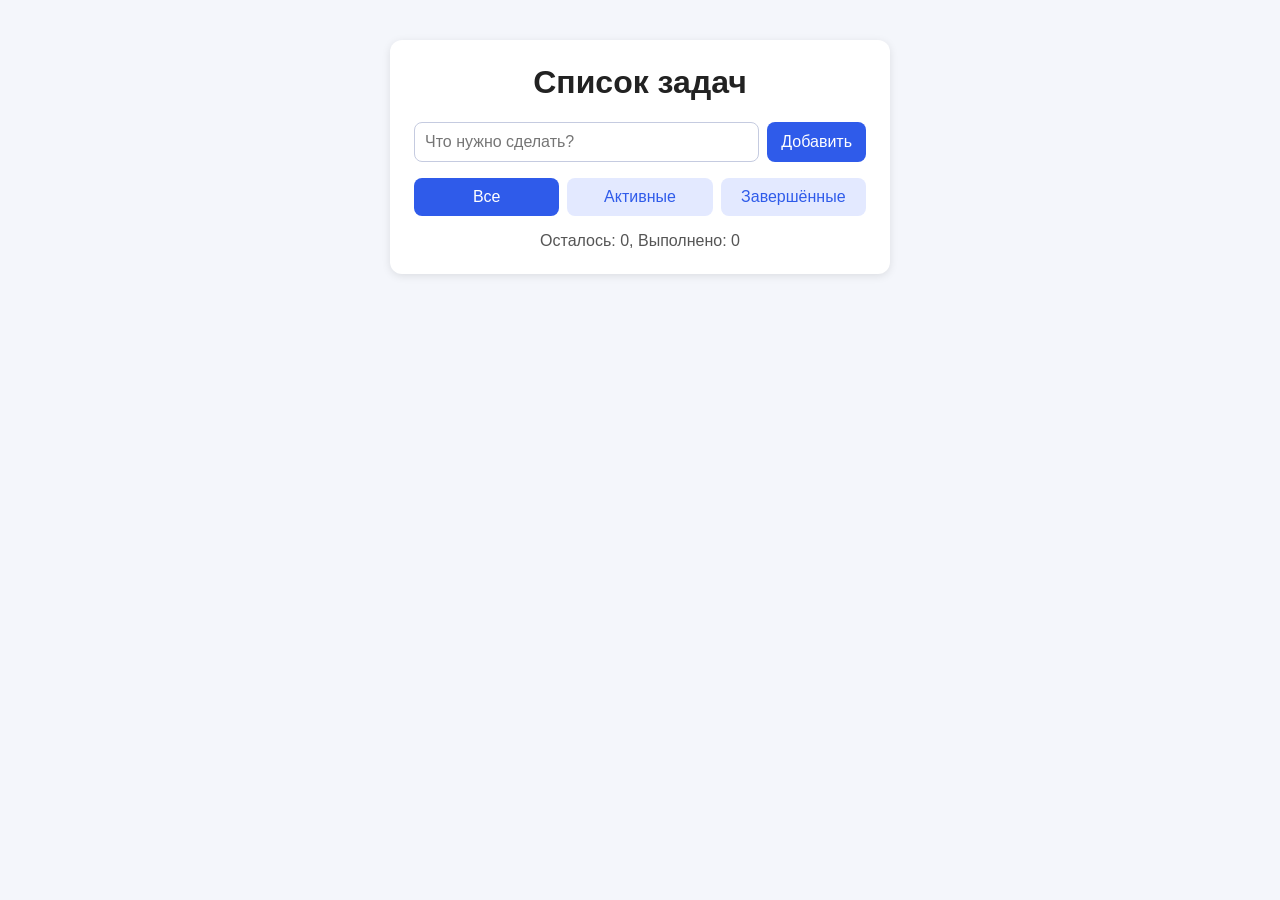
==== task3/index.html @ 77320613 "feat: task3 todo list" ====
<!DOCTYPE html>
<html lang="ru">
<head>
  <meta charset="utf-8">
  <meta name="viewport" content="width=device-width, initial-scale=1">
  <title>Todo-список</title>
  <link rel="stylesheet" href="style.css">
  <script src="script.js" defer></script>
</head>
<body>
  <main class="app">
    <h1>Список задач</h1>

    <form id="todo-form" class="todo-form">
      <input id="todo-input" type="text" placeholder="Что нужно сделать?" autocomplete="off">
      <button type="submit">Добавить</button>
    </form>
    <p id="warning" class="warning" hidden>Введите текст задачи.</p>

    <div class="filters">
      <button type="button" class="filter active" data-filter="all">Все</button>
      <button type="button" class="filter" data-filter="active">Активные</button>
      <button type="button" class="filter" data-filter="completed">Завершённые</button>
    </div>

    <ul id="todo-list" class="todo-list"></ul>

    <p id="counter" class="counter"></p>
  </main>
</body>
</html>
---- task3/style.css ----
* {
  box-sizing: border-box;
}

body {
  margin: 0;
  font-family: Arial, sans-serif;
  background: #f4f6fb;
  color: #222;
}

.app {
  max-width: 500px;
  margin: 40px auto;
  padding: 24px;
  background: #fff;
  border-radius: 12px;
  box-shadow: 0 2px 8px rgba(0, 0, 0, 0.1);
}

h1 {
  margin-top: 0;
  text-align: center;
}

.todo-form {
  display: flex;
  gap: 8px;
}

.todo-form input {
  flex: 1;
  padding: 10px;
  font-size: 1rem;
  border: 1px solid #c5cbe0;
  border-radius: 8px;
}

button {
  padding: 10px 14px;
  font-size: 1rem;
  color: #fff;
  background: #2f5bea;
  border: none;
  border-radius: 8px;
  cursor: pointer;
  transition: background 0.2s;
}

button:hover {
  background: #1f44c4;
}

.warning {
  margin: 8px 0 0;
  color: #c62828;
}

.filters {
  display: flex;
  gap: 8px;
  margin: 16px 0;
}

.filter {
  flex: 1;
  color: #2f5bea;
  background: #e3e9ff;
}

.filter:hover {
  background: #d0daff;
}

.filter.active {
  color: #fff;
  background: #2f5bea;
}

.todo-list {
  margin: 0;
  padding: 0;
  list-style: none;
}

.todo-item {
  display: flex;
  align-items: center;
  gap: 10px;
  padding: 10px 0;
  border-bottom: 1px solid #eceff7;
}

.todo-item .text {
  flex: 1;
  word-break: break-word;
}

.todo-item.completed .text {
  text-decoration: line-through;
  opacity: 0.6;
}

.delete {
  padding: 6px 10px;
  background: #e53935;
}

.delete:hover {
  background: #b71c1c;
}

.counter {
  margin-bottom: 0;
  text-align: center;
  color: #555;
}
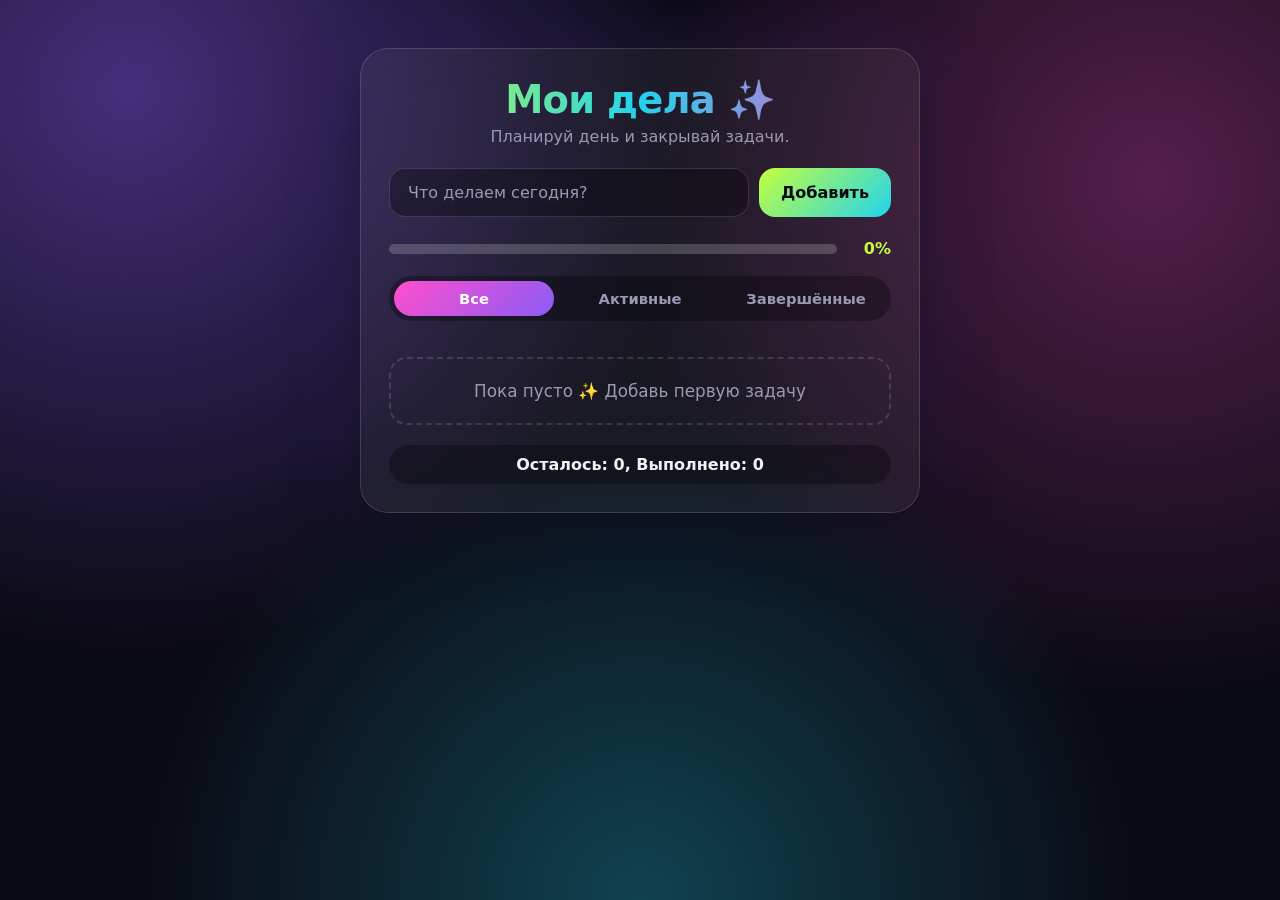
==== commit 75e9c7a5: "feat: task2 landing" ====
--- a/task3/index.html
+++ b/task3/index.html
@@ -9,13 +9,21 @@
 </head>
 <body>
   <main class="app">
-    <h1>Список задач</h1>
+    <header class="app-header">
+      <h1>Мои дела ✨</h1>
+      <p class="subtitle">Планируй день и закрывай задачи.</p>
+    </header>
 
     <form id="todo-form" class="todo-form">
-      <input id="todo-input" type="text" placeholder="Что нужно сделать?" autocomplete="off">
-      <button type="submit">Добавить</button>
+      <input id="todo-input" type="text" placeholder="Что делаем сегодня?" aria-label="Текст задачи" autocomplete="off">
+      <button type="submit" class="add-button">Добавить</button>
     </form>
-    <p id="warning" class="warning" hidden>Введите текст задачи.</p>
+    <p id="warning" class="warning" hidden>Сначала напиши, что нужно сделать 🙃</p>
+
+    <div class="progress-row">
+      <progress id="progress" class="progress" value="0" max="1"></progress>
+      <span id="percent" class="percent">0%</span>
+    </div>
 
     <div class="filters">
       <button type="button" class="filter active" data-filter="all">Все</button>
@@ -24,6 +32,7 @@
     </div>
 
     <ul id="todo-list" class="todo-list"></ul>
+    <p id="empty" class="empty" hidden></p>
 
     <p id="counter" class="counter"></p>
   </main>
--- a/task3/style.css
+++ b/task3/style.css
@@ -2,82 +2,215 @@
   box-sizing: border-box;
 }
 
+/* Палитра в переменных: меняешь тут — меняется везде */
+:root {
+  --bg: #0a0a14;
+  --glass: rgba(255, 255, 255, 0.06);
+  --line: rgba(255, 255, 255, 0.14);
+  --text: #f1f1f8;
+  --muted: #9a9ab5;
+  --lime: #c4ff3d;
+  --cyan: #22d3ee;
+  --pink: #ff4ecd;
+  --violet: #8b5cf6;
+}
+
 body {
   margin: 0;
-  font-family: Arial, sans-serif;
-  background: #f4f6fb;
-  color: #222;
-}
-
+  min-height: 100vh;
+  display: flex;
+  justify-content: center;
+  align-items: flex-start;
+  padding: 48px 16px;
+  font-family: "Segoe UI", system-ui, Arial, sans-serif;
+  color: var(--text);
+  /* несколько цветных «пятен» поверх тёмного фона */
+  background:
+    radial-gradient(circle at 10% 10%, rgba(139, 92, 246, 0.45), transparent 40%),
+    radial-gradient(circle at 90% 20%, rgba(255, 78, 205, 0.3), transparent 38%),
+    radial-gradient(circle at 50% 100%, rgba(34, 211, 238, 0.28), transparent 45%),
+    var(--bg);
+}
+
+button {
+  font-family: inherit;
+  cursor: pointer;
+}
+
+/* ---------- Карточка приложения ---------- */
 .app {
-  max-width: 500px;
-  margin: 40px auto;
-  padding: 24px;
-  background: #fff;
-  border-radius: 12px;
-  box-shadow: 0 2px 8px rgba(0, 0, 0, 0.1);
+  width: 100%;
+  max-width: 560px;
+  padding: 28px;
+  background: var(--glass);
+  border: 1px solid var(--line);
+  border-radius: 28px;
+  backdrop-filter: blur(18px);     /* матовое стекло */
+  box-shadow: 0 20px 60px rgba(0, 0, 0, 0.5), 0 0 80px rgba(139, 92, 246, 0.18);
+}
+
+.app-header {
+  margin-bottom: 22px;
+  text-align: center;
 }
 
 h1 {
-  margin-top: 0;
-  text-align: center;
-}
-
+  margin: 0;
+  font-size: 2.4rem;
+  letter-spacing: -0.02em;
+  background: linear-gradient(90deg, var(--lime), var(--cyan), var(--pink));
+  -webkit-background-clip: text;   /* градиент виден только внутри букв */
+  background-clip: text;
+  color: transparent;
+}
+
+.subtitle {
+  margin: 4px 0 0;
+  color: var(--muted);
+}
+
+/* ---------- Форма ---------- */
 .todo-form {
   display: flex;
-  gap: 8px;
+  gap: 10px;
 }
 
 .todo-form input {
   flex: 1;
-  padding: 10px;
+  min-width: 0;
+  padding: 14px 18px;
   font-size: 1rem;
-  border: 1px solid #c5cbe0;
-  border-radius: 8px;
-}
-
-button {
-  padding: 10px 14px;
+  font-family: inherit;
+  color: var(--text);
+  background: rgba(0, 0, 0, 0.3);
+  border: 1px solid var(--line);
+  border-radius: 16px;
+  outline: none;
+  transition: border-color 0.2s, box-shadow 0.2s;
+}
+
+.todo-form input::placeholder {
+  color: var(--muted);
+}
+
+.todo-form input:focus {
+  border-color: var(--lime);
+  box-shadow: 0 0 0 4px rgba(196, 255, 61, 0.18);
+}
+
+/* «тряска» поля, когда ввели пустую задачу */
+.todo-form input.shake {
+  animation: shake 0.4s;
+}
+
+@keyframes shake {
+  0%, 100% { transform: translateX(0); }
+  20%, 60% { transform: translateX(-8px); }
+  40%, 80% { transform: translateX(8px); }
+}
+
+.add-button {
+  padding: 0 22px;
   font-size: 1rem;
-  color: #fff;
-  background: #2f5bea;
+  font-weight: bold;
+  color: #0a0a14;
+  background: linear-gradient(135deg, var(--lime), var(--cyan));
   border: none;
-  border-radius: 8px;
-  cursor: pointer;
-  transition: background 0.2s;
-}
-
-button:hover {
-  background: #1f44c4;
+  border-radius: 16px;
+  transition: transform 0.15s, box-shadow 0.15s;
+}
+
+.add-button:hover {
+  transform: translateY(-2px) scale(1.04);
+  box-shadow: 0 8px 22px rgba(196, 255, 61, 0.35);
+}
+
+.add-button:active {
+  transform: scale(0.96);
 }
 
 .warning {
-  margin: 8px 0 0;
-  color: #c62828;
-}
-
+  margin: 10px 4px 0;
+  color: var(--pink);
+}
+
+/* ---------- Прогресс ---------- */
+.progress-row {
+  display: flex;
+  align-items: center;
+  gap: 12px;
+  margin: 22px 0 18px;
+}
+
+.progress {
+  flex: 1;
+  height: 10px;
+  appearance: none;
+  -webkit-appearance: none;
+  border: none;
+  border-radius: 999px;
+  overflow: hidden;
+  background: rgba(255, 255, 255, 0.1);
+}
+
+.progress::-webkit-progress-bar {
+  background: rgba(255, 255, 255, 0.1);
+}
+
+.progress::-webkit-progress-value {
+  background: linear-gradient(90deg, var(--lime), var(--cyan));
+  border-radius: 999px;
+  transition: width 0.4s;
+}
+
+.progress::-moz-progress-bar {
+  background: linear-gradient(90deg, var(--lime), var(--cyan));
+  border-radius: 999px;
+}
+
+.percent {
+  min-width: 42px;
+  text-align: right;
+  font-weight: bold;
+  color: var(--lime);
+}
+
+/* ---------- Фильтры ---------- */
 .filters {
   display: flex;
-  gap: 8px;
-  margin: 16px 0;
+  gap: 6px;
+  padding: 5px;
+  margin-bottom: 18px;
+  background: rgba(0, 0, 0, 0.3);
+  border-radius: 999px;
 }
 
 .filter {
   flex: 1;
-  color: #2f5bea;
-  background: #e3e9ff;
+  padding: 9px 6px;
+  font-size: 0.92rem;
+  font-weight: bold;
+  color: var(--muted);
+  background: transparent;
+  border: none;
+  border-radius: 999px;
+  transition: color 0.2s, background 0.2s;
 }
 
 .filter:hover {
-  background: #d0daff;
+  color: var(--text);
 }
 
 .filter.active {
   color: #fff;
-  background: #2f5bea;
-}
-
+  background: linear-gradient(135deg, var(--pink), var(--violet));
+}
+
+/* ---------- Список задач ---------- */
 .todo-list {
+  display: flex;
+  flex-direction: column;
+  gap: 10px;
   margin: 0;
   padding: 0;
   list-style: none;
@@ -86,9 +219,68 @@
 .todo-item {
   display: flex;
   align-items: center;
-  gap: 10px;
-  padding: 10px 0;
-  border-bottom: 1px solid #eceff7;
+  gap: 14px;
+  padding: 12px 14px;
+  background: rgba(255, 255, 255, 0.05);
+  border: 1px solid var(--line);
+  border-radius: 18px;
+  transition: transform 0.15s, border-color 0.2s, opacity 0.2s;
+}
+
+.todo-item:hover {
+  transform: translateY(-2px);
+  border-color: var(--violet);
+}
+
+/* только что добавленная задача «выпрыгивает» */
+.todo-item.pop {
+  animation: pop 0.35s ease-out;
+}
+
+@keyframes pop {
+  from {
+    opacity: 0;
+    transform: translateY(10px) scale(0.95);
+  }
+  to {
+    opacity: 1;
+    transform: translateY(0) scale(1);
+  }
+}
+
+/* Кастомный чекбокс: прячем стандартный вид и рисуем свой */
+.toggle {
+  flex: 0 0 26px;
+  width: 26px;
+  height: 26px;
+  margin: 0;
+  display: flex;
+  align-items: center;
+  justify-content: center;
+  appearance: none;
+  -webkit-appearance: none;
+  background: transparent;
+  border: 2px solid var(--muted);
+  border-radius: 50%;
+  cursor: pointer;
+  transition: background 0.2s, border-color 0.2s, transform 0.15s;
+}
+
+.toggle:hover {
+  border-color: var(--lime);
+  transform: scale(1.1);
+}
+
+.toggle:checked {
+  background: linear-gradient(135deg, var(--lime), var(--cyan));
+  border-color: transparent;
+}
+
+.toggle:checked::after {
+  content: "✓";
+  font-size: 0.95rem;
+  font-weight: bold;
+  color: #0a0a14;
 }
 
 .todo-item .text {
@@ -98,20 +290,43 @@
 
 .todo-item.completed .text {
   text-decoration: line-through;
-  opacity: 0.6;
+  opacity: 0.5;
 }
 
 .delete {
-  padding: 6px 10px;
-  background: #e53935;
+  padding: 6px 12px;
+  font-size: 0.82rem;
+  font-weight: bold;
+  color: var(--muted);
+  background: transparent;
+  border: 1px solid var(--line);
+  border-radius: 999px;
+  transition: color 0.2s, background 0.2s, border-color 0.2s;
 }
 
 .delete:hover {
-  background: #b71c1c;
+  color: #fff;
+  background: var(--pink);
+  border-color: var(--pink);
+}
+
+/* ---------- Пустое состояние и счётчик ---------- */
+.empty {
+  margin: 18px 0 4px;
+  padding: 22px 12px;
+  text-align: center;
+  font-size: 1.05rem;
+  color: var(--muted);
+  border: 2px dashed var(--line);
+  border-radius: 18px;
 }
 
 .counter {
-  margin-bottom: 0;
+  margin: 20px 0 0;
+  padding: 10px 16px;
   text-align: center;
-  color: #555;
-}
+  font-weight: bold;
+  color: var(--text);
+  background: rgba(0, 0, 0, 0.3);
+  border-radius: 999px;
+}
